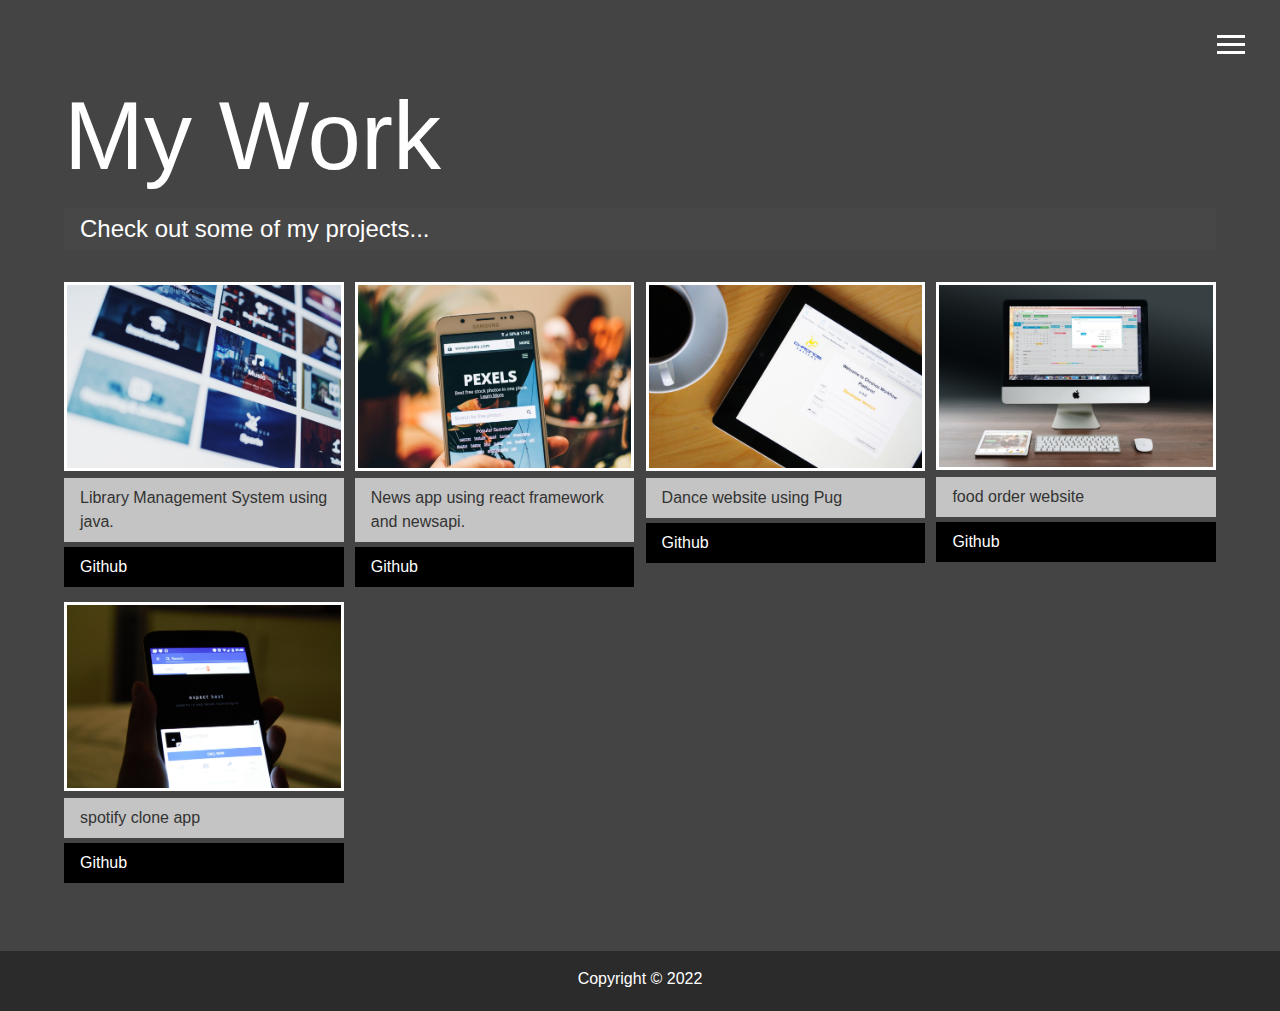
==== work.html @ f64a444c "Initial commit" ====
<!DOCTYPE html>
<html lang="en">

<head>
  <meta charset="UTF-8">
  <meta name="viewport" content="width=device-width, initial-scale=1.0">
  <meta http-equiv="X-UA-Compatible" content="ie=edge">
  <link rel="stylesheet" href="https://use.fontawesome.com/releases/v5.2.0/css/all.css" integrity="sha384-hWVjflwFxL6sNzntih27bfxkr27PmbbK/iSvJ+a4+0owXq79v+lsFkW54bOGbiDQ"
    crossorigin="anonymous">

  <link rel="stylesheet" href="css/main.css">
  <title>View My Work</title>
</head>

<body>
  <header>
    <div class="menu-btn">
      <div class="btn-line"></div>
      <div class="btn-line"></div>
      <div class="btn-line"></div>
    </div>

    <nav class="menu">
      <div class="menu-branding">
        <div class="portrait"></div>
      </div>
      <ul class="menu-nav">
        <li class="nav-item">
          <a href="index.html" class="nav-link">
            Home
          </a>
        </li>
        <li class="nav-item">
          <a href="about.html" class="nav-link">
            About Me
          </a>
        </li>
        <li class="nav-item current">
          <a href="work.html" class="nav-link">
            My Work
          </a>
        </li>
        <li class="nav-item">
          <a href="contact.html" class="nav-link">
            How To Reach Me
          </a>
        </li>
        <li class="nav-item">
          <a href="youtube.html" class="nav-link">
            Youtube Channel
          </a>
        </li>
      </ul>
    </nav>
  </header>

  <main id="work">
    <h1 class="lg-heading">
      My
      <span class="text-secondary">Work</span>
    </h1>
    <h2 class="sm-heading">
      Check out some of my projects...
    </h2>
    <div class="projects">
      <div class="item">
        <a href="#!">
          <img src="img/projects/project1.jpg" alt="Project">
        </a>
        <a href="#" class="btn-light">
          <i class="fas fa-eye"></i> Library Management System using java.
        </a>
        <a href="#" class="btn-dark">
          <i class="fab fa-github"></i> Github
        </a>
      </div>
      <div class="item">
        <a href="#!">
          <img src="img/projects/project2.jpg" alt="Project">
        </a>
        <a href="#" class="btn-light">
          <i class="fas fa-eye"></i> News app using react framework and newsapi.
        </a>
        <a href="#" class="btn-dark">
          <i class="fab fa-github"></i> Github
        </a>
      </div>
      <div class="item">
        <a href="#!">
          <img src="img/projects/project3.jpg" alt="Project">
        </a>
        <a href="#" class="btn-light">
          <i class="fas fa-eye"></i> Dance website using Pug 
        </a>
        <a href="#" class="btn-dark">
          <i class="fab fa-github"></i> Github
        </a>
      </div>
      <div class="item">
        <a href="#!">
          <img src="img/projects/project4.jpg" alt="Project">
        </a>
        <a href="#" class="btn-light">
          <i class="fas fa-eye"></i> food order website
        </a>
        <a href="#" class="btn-dark">
          <i class="fab fa-github"></i> Github
        </a>
      </div>
      <div class="item">
        <a href="#!">
          <img src="img/projects/project5.jpg" alt="Project">
        </a>
        <a href="#" class="btn-light">
          <i class="fas fa-eye"></i> spotify clone app
        </a>
        <a href="#" class="btn-dark">
          <i class="fab fa-github"></i> Github
        </a>
      </div>
    </div>
  </main>

  <footer id="main-footer">
    Copyright &copy; 2022
  </footer>

  <script src="js/main.js"></script>
</body>

</html>
---- css/main.css ----
.menu-btn {
  position: absolute;
  z-index: 3;
  right: 35px;
  top: 35px;
  cursor: pointer;
  transition: all 0.5s ease-out; }
  .menu-btn .btn-line {
    width: 28px;
    height: 3px;
    margin: 0 0 5px 0;
    background: #fff;
    transition: all 0.5s ease-out; }
  .menu-btn.close {
    transform: rotate(180deg); }
    .menu-btn.close .btn-line:nth-child(1) {
      transform: rotate(45deg) translate(5px, 5px); }
    .menu-btn.close .btn-line:nth-child(2) {
      opacity: 0; }
    .menu-btn.close .btn-line:nth-child(3) {
      transform: rotate(-45deg) translate(7px, -6px); }

.menu {
  position: fixed;
  top: 0;
  width: 100%;
  opacity: 0.9;
  visibility: hidden; }
  .menu.show {
    visibility: visible; }
  .menu-branding, .menu-nav {
    display: flex;
    flex-flow: column wrap;
    align-items: center;
    justify-content: center;
    float: left;
    width: 50%;
    height: 100vh;
    overflow: hidden; }
  .menu-nav {
    margin: 0;
    padding: 0;
    background: #373737;
    list-style: none;
    transform: translate3d(0, -100%, 0);
    transition: all 0.5s ease-out; }
    .menu-nav.show {
      transform: translate3d(0, 0, 0); }
  .menu-branding {
    background: #444;
    transform: translate3d(0, 100%, 0);
    transition: all 0.5s ease-out; }
    .menu-branding.show {
      transform: translate3d(0, 0, 0); }
    .menu-branding .portrait {
      width: 330px;
      height: 330px;
      background: url("../img/profile.jpg");
      border-radius: 50%;
      border: solid 3px #eece1a; }
  .menu .nav-item {
    transform: translate3d(600px, 0, 0);
    transition: all 0.5s ease-out; }
    .menu .nav-item.show {
      transform: translate3d(0, 0, 0); }
    .menu .nav-item.current > a {
      color: #eece1a; }
  .menu .nav-link {
    display: inline-block;
    position: relative;
    font-size: 40px;
    text-transform: uppercase;
    padding: 1rem 0;
    font-weight: 300;
    color: #fff;
    text-decoration: none;
    transition: all 0.5s ease-out; }
    .menu .nav-link:hover {
      color: chartreuse;
        transform: scale(1.25)
}

.nav-item:nth-child(1) {
  transition-delay: 0.1s; }

.nav-item:nth-child(2) {
  transition-delay: 0.2s; }

.nav-item:nth-child(3) {
  transition-delay: 0.3s; }

.nav-item:nth-child(4) {
  transition-delay: 0.4s; }

* {
  box-sizing: border-box; }

body {
  background: #444;
  color: #fff;
  height: 100%;
  margin: 0;
  font-family: 'Segoe UI', Tahoma, Geneva, Verdana, sans-serif;
  line-height: 1.5; }
  body#bg-img {
    background: url(../img/bg.jpg);
    background: rgba(77, 20, 20, 0.9), url(../img/bg.jpg);
    background-attachment: fixed;
    background-size: cover; } 

h1,
h2,
h3 {
  margin: 0;
  font-weight: 400; }
  h1.lg-heading,
  h2.lg-heading,
  h3.lg-heading {
    font-size: 6rem; }
  h1.sm-heading,
  h2.sm-heading,
  h3.sm-heading {
    margin-bottom: 2rem;
    padding: 0.2rem 1rem;
    background: rgba(73, 73, 73, 0.5); }

a {
  color: #fff;
  text-decoration: none; }

header {
  position: fixed;
  z-index: 2;
  width: 100%; }

.text-secondary {
  color: #ffffff; }

main {
  padding: 4rem;
  min-height: calc(100vh - 60px); }
  main .icons {
    margin-top: 1rem; }
    main .icons a {
      padding: 0.4rem; }
      main .icons a:hover {
        color: #eece1a;
        transition: all 0.5s ease-out; }
  main#home {
    overflow: hidden; }
    main#home h1 {
      margin-top: 20vh; }

.about-info {
  display: grid;
  grid-gap: 30px;
  grid-template-areas: 'bioimage bio bio' 'job1 job2 job3';
  grid-template-columns: repeat(3, 1fr); }
  .about-info .bio-image {
    grid-area: bioimage;
    margin: auto;
    border-radius: 50%;
    border: #eece1a 3px solid; }
  .about-info .bio {
    grid-area: bio;
    font-size: 1.5rem; }
  .about-info .job-1 {
    grid-area: job1; }
  .about-info .job-2 {
    grid-area: job2; }
  .about-info .job-3 {
    grid-area: job3; }
  .about-info .job {
    background: #515151;
    padding: 0.5rem;
    border-bottom: #eece1a 5px solid; }

.projects {
  display: grid;
  grid-gap: 0.7rem;
  grid-template-columns: repeat(3, 1fr); }
  .projects img {
    width: 100%;
    border: 3px #fff solid; }
    .projects img:hover {
      opacity: 0.5;
      border-color: #eece1a;
      transition: all 0.5s ease-out; }

.boxes {
  display: flex;
  flex-wrap: wrap;
  justify-content: space-evenly;
  align-items: center;
  margin-top: 1rem; }
  .boxes div {
    font-size: 2rem;
    border: 3px #fff solid;
    padding: 1.5rem 2.5rem;
    margin-bottom: 3rem;
    transition: all 0.5s ease-out; }
    .boxes div:hover {
      padding: 0.5rem 1.5rem;
      background: #eece1a;
      color: #000; }
      .boxes div:hover span {
        color: #000; }

.btn, .btn-dark, .btn-light {
  display: block;
  padding: 0.5rem 1rem;
  border: 0;
  margin-bottom: 0.3rem; }
  .btn:hover, .btn-dark:hover, .btn-light:hover {
    background: #eece1a;
    color: #000; }

.btn-dark {
  background: black;
  color: #fff; }

.btn-light {
  background: #c4c4c4;
  color: #333; }

#main-footer {
  text-align: center;
  padding: 1rem;
  background: #2b2b2b;
  color: #fff;
  height: 60px; }

@media screen and (min-width: 1171px) {
  .projects {
    grid-template-columns: repeat(4, 1fr); } }

@media screen and (min-width: 769px) and (max-width: 1170px) {
  .projects {
    grid-template-columns: repeat(3, 1fr); } }

@media screen and (max-width: 768px) {
  main {
    align-items: center;
    text-align: center; }
    main .lg-heading {
      line-height: 1;
      margin-bottom: 1rem; }
  ul.menu-nav,
  div.menu-branding {
    float: none;
    width: 100%;
    min-height: 0; }
    ul.menu-nav.show,
    div.menu-branding.show {
      transform: translate3d(0, 0, 0); }
  .menu-nav {
    height: 75vh;
    transform: translate3d(-100%, 0, 0);
    font-size: 24px; }
  .menu-branding {
    height: 25vh;
    transform: translate3d(100%, 0, 0); }
    .menu-branding .portrait {
      background: url("../img/profile.jpg");
      width: 150px;
      height: 150px; }
  .about-info {
    grid-template-areas: 'bioimage' 'bio' 'job1' 'job2' 'job3';
    grid-template-columns: 1fr; }
  .projects {
    grid-template-columns: repeat(2, 1fr); } }

@media screen and (max-width: 500px) {
  main {
    padding: 2rem; }
    main #home h1 {
      margin-top: 10vh; }
    main .lg-heading {
      margin-top: 1rem;
      font-size: 5rem; }
  .projects {
    grid-template-columns: 1fr; } }
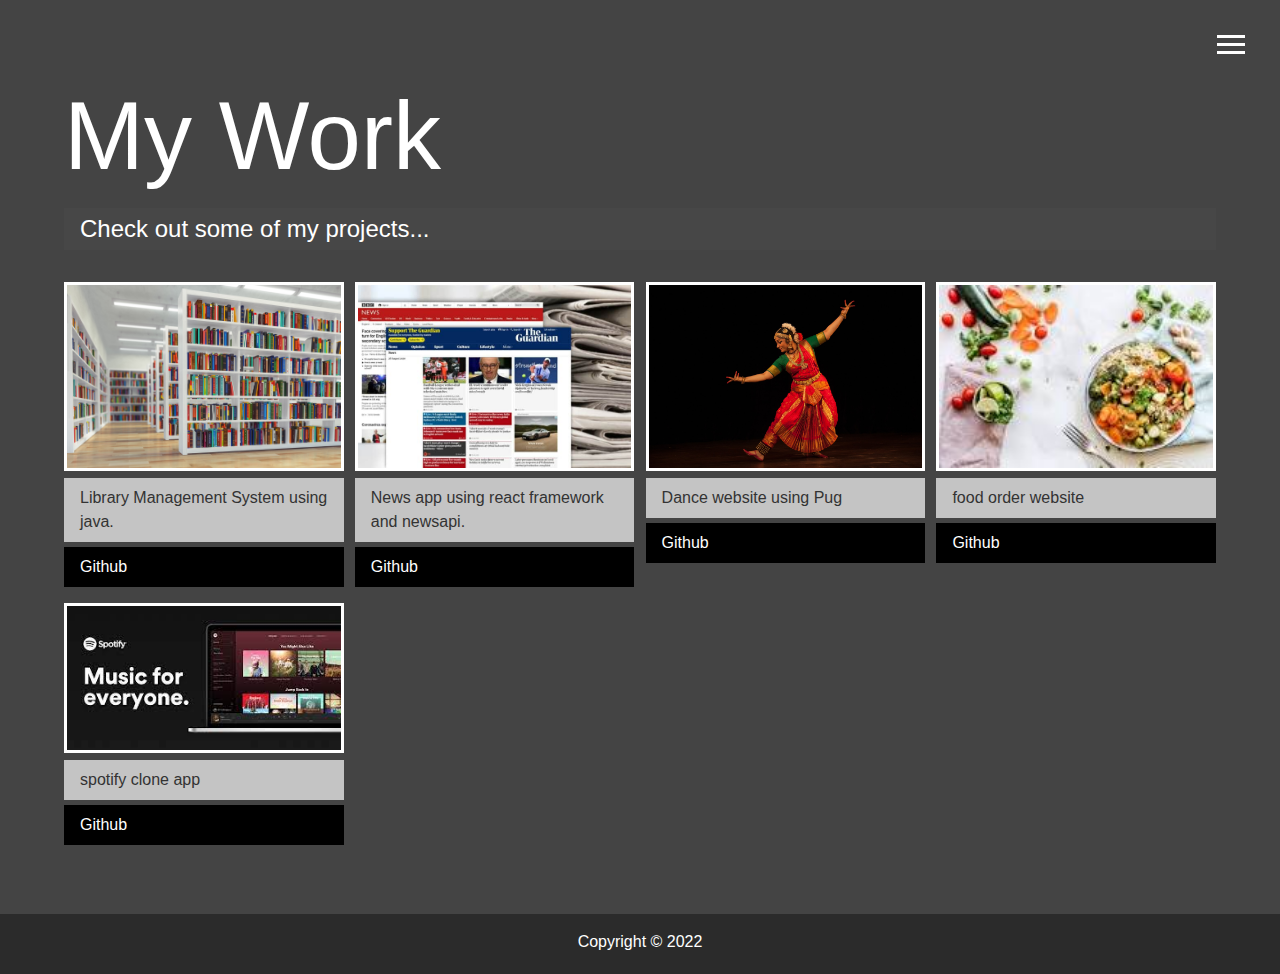
==== commit 328f9c68: "Initial commit" ====
--- a/work.html
+++ b/work.html
@@ -65,7 +65,7 @@
     <div class="projects">
       <div class="item">
         <a href="#!">
-          <img src="img/projects/project1.jpg" alt="Project">
+          <img src="img/projects/Library-Management.jpg" alt="Project">
         </a>
         <a href="#" class="btn-light">
           <i class="fas fa-eye"></i> Library Management System using java.
@@ -76,7 +76,7 @@
       </div>
       <div class="item">
         <a href="#!">
-          <img src="img/projects/project2.jpg" alt="Project">
+          <img src="img/projects/best-news-websites-665x445.jpg" alt="Project">
         </a>
         <a href="#" class="btn-light">
           <i class="fas fa-eye"></i> News app using react framework and newsapi.
@@ -87,7 +87,7 @@
       </div>
       <div class="item">
         <a href="#!">
-          <img src="img/projects/project3.jpg" alt="Project">
+          <img src="img/projects/dance-4.jpg" alt="Project">
         </a>
         <a href="#" class="btn-light">
           <i class="fas fa-eye"></i> Dance website using Pug 
@@ -98,7 +98,7 @@
       </div>
       <div class="item">
         <a href="#!">
-          <img src="img/projects/project4.jpg" alt="Project">
+          <img src="img/projects/food web.jfif" alt="Project">
         </a>
         <a href="#" class="btn-light">
           <i class="fas fa-eye"></i> food order website
@@ -109,7 +109,7 @@
       </div>
       <div class="item">
         <a href="#!">
-          <img src="img/projects/project5.jpg" alt="Project">
+          <img src="img/projects/spotify.jfif" alt="Project">
         </a>
         <a href="#" class="btn-light">
           <i class="fas fa-eye"></i> spotify clone app
--- a/css/main.css
+++ b/css/main.css
@@ -103,8 +103,8 @@
   font-family: 'Segoe UI', Tahoma, Geneva, Verdana, sans-serif;
   line-height: 1.5; }
   body#bg-img {
-    background: url(../img/bg.jpg);
-    background: rgba(77, 20, 20, 0.9), url(../img/bg.jpg);
+    background: url(../img/Himmm.jpg);
+    background: rgba(77, 20, 20, 0.9), url(../img/Himmm.jpg);
     background-attachment: fixed;
     background-size: cover; } 
 
